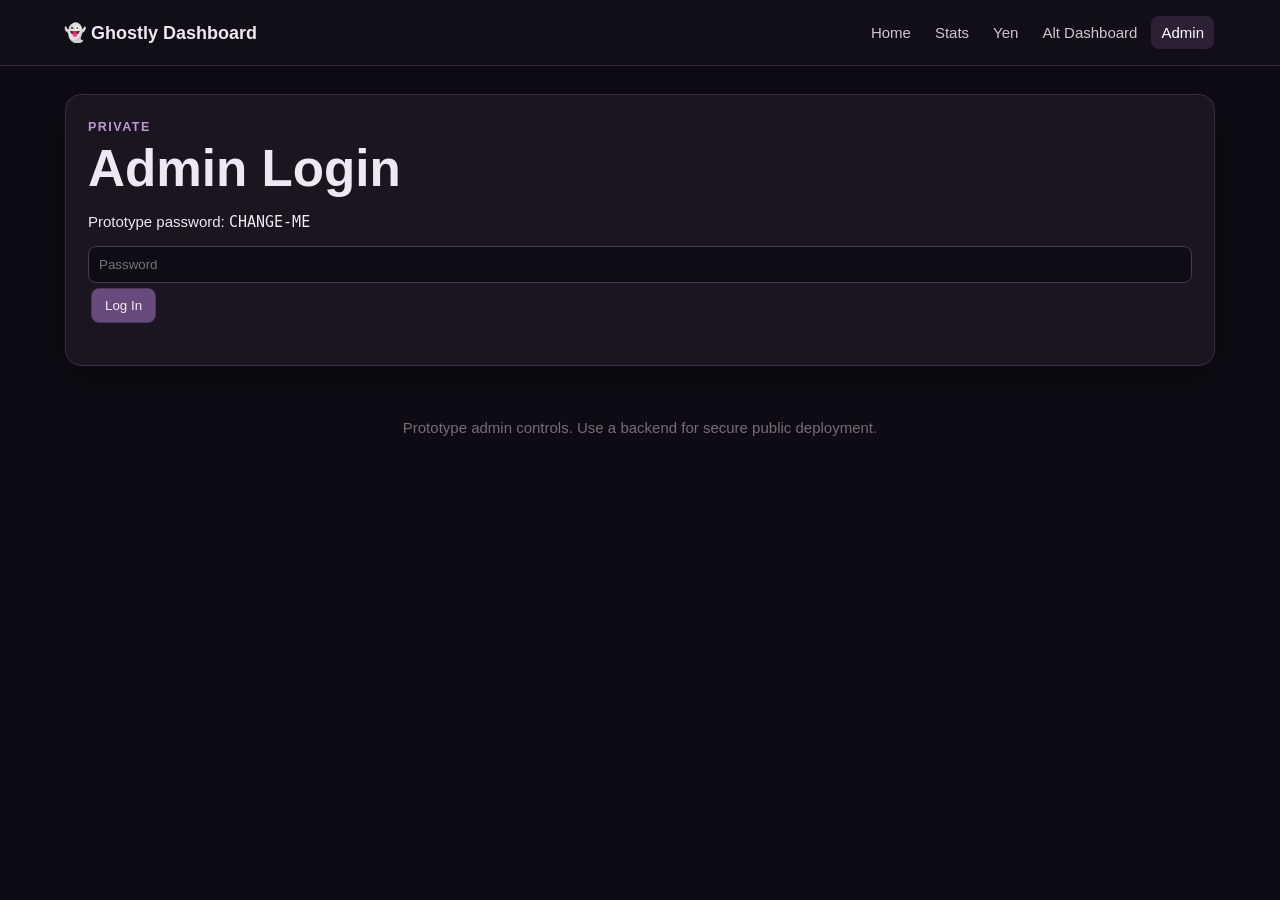
==== admin.html @ cbbe0708 "Add files via upload" ====
<!doctype html><html lang="en"><head><meta charset="utf-8"><meta name="viewport" content="width=device-width,initial-scale=1"><title>Admin</title><link rel="stylesheet" href="style.css"></head><body><nav><b>👻 Ghostly Dashboard</b><div><a href="index.html">Home</a><a href="stats.html">Stats</a><a href="yen.html">Yen</a><a href="alts.html">Alt Dashboard</a><a class="active" href="admin.html">Admin</a></div></nav><main><section id="login" class="card narrow"><small>PRIVATE</small><h1>Admin Login</h1><p>Prototype password: <code>CHANGE-ME</code></p><input id="password" type="password" placeholder="Password"><button id="loginBtn" class="btn primary">Log In</button><p id="loginError" class="error"></p></section>
<section id="panel" class="hidden"><section class="card"><div class="sectionTitle"><div><small>CONTROL CENTER</small><h1>Data Management</h1></div><button id="logout" class="btn">Log Out</button></div><p>Edit the placeholder data below. Changes save in this browser.</p></section>
<div class="adminGrid">
<article class="card"><h2>Yen Classes</h2><div id="classes"></div><button class="btn primary add" data-type="classes">+ Add Class</button></article>
<article class="card"><h2>Titles</h2><div id="titles"></div><button class="btn primary add" data-type="titles">+ Add Title</button></article>
<article class="card"><h2>Champion Traits</h2><div id="traits"></div><button class="btn primary add" data-type="traits">+ Add Trait</button></article>
<article class="card"><h2>Passives</h2><div id="passives"></div><button class="btn primary add" data-type="passives">+ Add Passive</button></article>
<article class="card"><h2>Potions</h2><div id="potions"></div><button class="btn primary add" data-type="potions">+ Add Potion</button></article>
<article class="card"><h2>Stat Calculator Data</h2><div id="statsEdit"></div></article>
<article class="card"><h2>Yen Activity Data</h2><div id="activityEdit"></div></article>
<article class="card"><h2>Public Stock</h2><label>Tower Tokens<input id="stockTokens" type="number"></label><label>Limbo Keys<input id="stockKeys" type="number"></label><button id="stockSave" class="btn primary">Save Stock</button></article>
</div>
<section class="card"><div class="sectionTitle"><h2>Backups & Change History</h2><div><button id="backup" class="btn">Create Backup</button><button id="undo" class="btn">Undo</button></div></div><div id="history"></div></section></section></main><footer>Prototype admin controls. Use a backend for secure public deployment.</footer><script src="main.js"></script><script src="admin.js"></script></body></html>
---- style.css ----
*{box-sizing:border-box}body{margin:0;background:#0f0b14;color:#eee7f5;font:15px Segoe UI,Arial,sans-serif}nav{position:sticky;top:0;z-index:5;padding:14px 5%;background:#130e19ee;border-bottom:1px solid #35283e;display:flex;justify-content:space-between;gap:15px;align-items:center;flex-wrap:wrap}nav b{font-size:18px}nav a{color:#cfc4d7;text-decoration:none;padding:8px 10px;border-radius:8px;margin:2px;display:inline-block}nav a:hover,nav a.active{background:#2c2035;color:white}main{width:min(1150px,92%);margin:28px auto}.card{background:#1b1521;border:1px solid #3a2c44;border-radius:16px;padding:22px;margin-bottom:18px;box-shadow:0 12px 35px #0004}.hero{padding:35px}.hero h1,h1{font-size:clamp(2rem,5vw,3.2rem);margin:5px 0 10px}.grid{display:grid;gap:15px}.two{grid-template-columns:repeat(2,1fr)}.three{grid-template-columns:repeat(3,1fr)}label{display:flex;flex-direction:column;gap:5px;color:#cfc4d7;margin:9px 0}input,select{background:#100c15;color:white;border:1px solid #493a53;border-radius:8px;padding:10px;width:100%}.btn{background:#271d2e;color:#eee;border:1px solid #4a3955;border-radius:8px;padding:9px 13px;cursor:pointer;margin:5px 3px}.primary{background:#684b7d}.danger{background:#612b36}.stock,.summary{display:grid;grid-template-columns:repeat(4,1fr);gap:12px}.stock div,.summary div{background:#151019;border:1px solid #33263d;border-radius:10px;padding:15px}.stock span{display:block;color:#a99eaf}.stock strong,.summary strong{display:block;font-size:1.7rem;margin-top:4px}.quick{display:grid;grid-template-columns:auto 1fr;gap:0 10px;padding:14px;background:#151019;border:1px solid #33263d;border-radius:10px;color:white;text-decoration:none;margin:8px 0}.quick small{grid-column:2;color:#a99eaf}.tabs{display:flex;gap:8px;flex-wrap:wrap;margin-top:15px}.tabs button{padding:10px 14px;background:#19121f;color:#ddd;border:1px solid #493957;border-radius:9px}.tabs button.active{background:#694c80}.result{display:flex;justify-content:space-between;padding:14px;margin-top:10px;background:#241a2d;border:1px solid #4b3857;border-radius:10px}.result strong{color:#d9bbed}.checks{display:flex;gap:20px;flex-wrap:wrap;margin:15px 0}.checks label{display:block}.inner{background:#151019;border:1px solid #33263d;border-radius:12px;padding:16px}.activityGrid,.adminGrid{display:grid;grid-template-columns:repeat(3,1fr);gap:16px}.adminGrid{grid-template-columns:repeat(2,1fr)}.altGrid{display:grid;grid-template-columns:repeat(2,1fr);gap:15px}.alt{border:1px solid #3a2c44;border-radius:14px;padding:17px;background:#1b1521}.alt.done{border-color:#648b70}.alt.disabled{opacity:.55}.altTop{display:flex;justify-content:space-between;gap:10px}.counterGrid{display:grid;grid-template-columns:repeat(3,1fr);gap:8px}.counter{background:#120e16;padding:10px;border-radius:9px}.counter input{margin:6px 0}.toolbar,.sectionTitle{display:flex;justify-content:space-between;align-items:center;gap:15px}.adminRow{display:grid;grid-template-columns:1fr .6fr auto;gap:7px;margin:7px 0;align-items:center}.history{padding:8px 0;border-bottom:1px solid #30243a}.error{color:#ff899d}.hidden{display:none!important}.badge{padding:6px 10px;background:#2c2035;border-radius:99px;color:#d9bbed}small{color:#bd9bd1;font-weight:700;letter-spacing:.12em}footer{text-align:center;color:#766b7c;padding:25px}@media(max-width:850px){.three,.activityGrid,.adminGrid{grid-template-columns:1fr 1fr}.stock,.summary{grid-template-columns:repeat(2,1fr)}.altGrid{grid-template-columns:1fr}}@media(max-width:600px){.two,.three,.activityGrid,.adminGrid,.stock,.summary,.counterGrid{grid-template-columns:1fr}nav{align-items:flex-start}nav div{overflow:auto;white-space:nowrap;width:100%}.card{padding:16px}.altTop,.toolbar,.sectionTitle{flex-direction:column;align-items:stretch}.adminRow{grid-template-columns:1fr}}
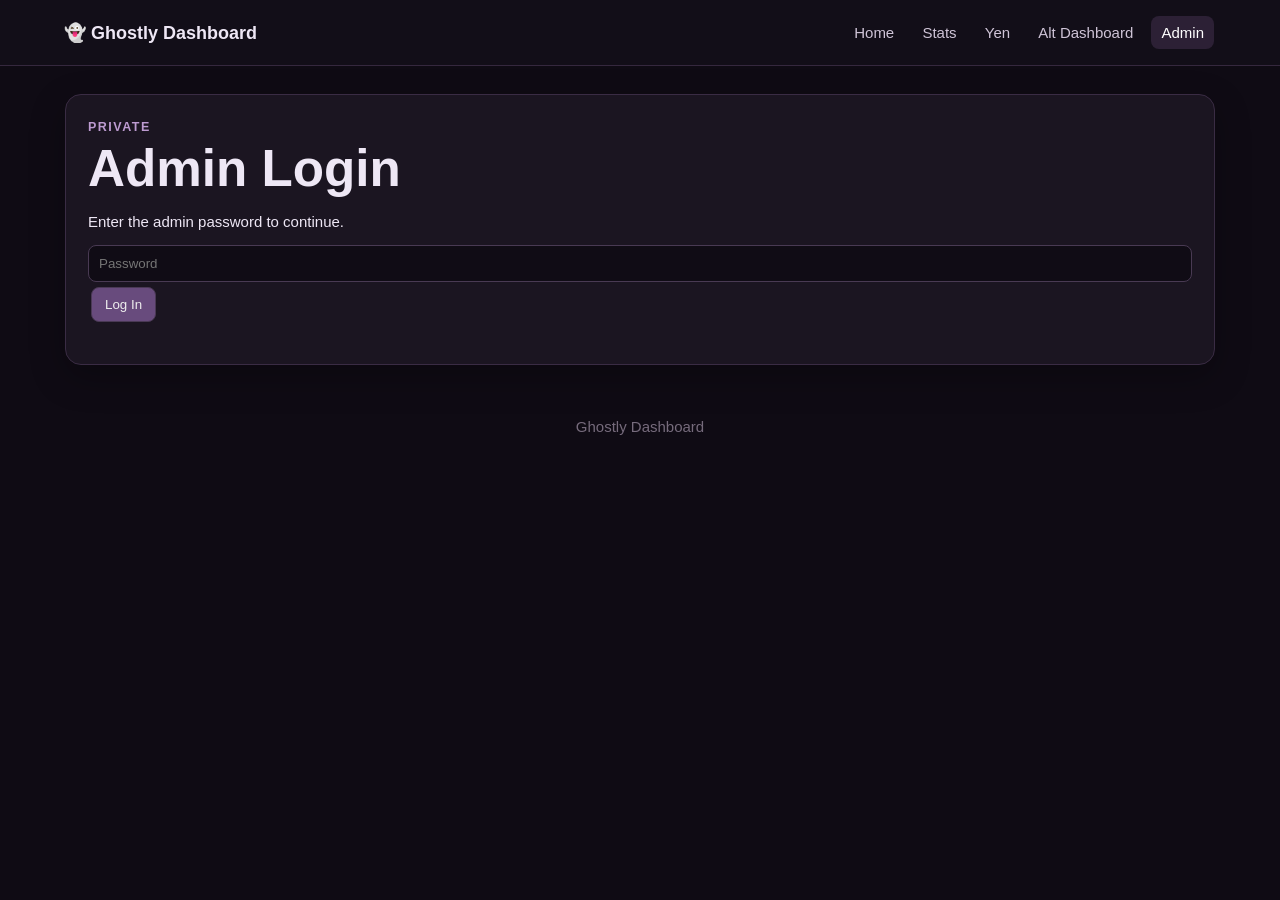
==== commit b9e730e1: "Update admin.html" ====
--- a/admin.html
+++ b/admin.html
@@ -1,13 +1,249 @@
-<!doctype html><html lang="en"><head><meta charset="utf-8"><meta name="viewport" content="width=device-width,initial-scale=1"><title>Admin</title><link rel="stylesheet" href="style.css"></head><body><nav><b>👻 Ghostly Dashboard</b><div><a href="index.html">Home</a><a href="stats.html">Stats</a><a href="yen.html">Yen</a><a href="alts.html">Alt Dashboard</a><a class="active" href="admin.html">Admin</a></div></nav><main><section id="login" class="card narrow"><small>PRIVATE</small><h1>Admin Login</h1><p>Prototype password: <code>CHANGE-ME</code></p><input id="password" type="password" placeholder="Password"><button id="loginBtn" class="btn primary">Log In</button><p id="loginError" class="error"></p></section>
-<section id="panel" class="hidden"><section class="card"><div class="sectionTitle"><div><small>CONTROL CENTER</small><h1>Data Management</h1></div><button id="logout" class="btn">Log Out</button></div><p>Edit the placeholder data below. Changes save in this browser.</p></section>
-<div class="adminGrid">
-<article class="card"><h2>Yen Classes</h2><div id="classes"></div><button class="btn primary add" data-type="classes">+ Add Class</button></article>
-<article class="card"><h2>Titles</h2><div id="titles"></div><button class="btn primary add" data-type="titles">+ Add Title</button></article>
-<article class="card"><h2>Champion Traits</h2><div id="traits"></div><button class="btn primary add" data-type="traits">+ Add Trait</button></article>
-<article class="card"><h2>Passives</h2><div id="passives"></div><button class="btn primary add" data-type="passives">+ Add Passive</button></article>
-<article class="card"><h2>Potions</h2><div id="potions"></div><button class="btn primary add" data-type="potions">+ Add Potion</button></article>
-<article class="card"><h2>Stat Calculator Data</h2><div id="statsEdit"></div></article>
-<article class="card"><h2>Yen Activity Data</h2><div id="activityEdit"></div></article>
-<article class="card"><h2>Public Stock</h2><label>Tower Tokens<input id="stockTokens" type="number"></label><label>Limbo Keys<input id="stockKeys" type="number"></label><button id="stockSave" class="btn primary">Save Stock</button></article>
-</div>
-<section class="card"><div class="sectionTitle"><h2>Backups & Change History</h2><div><button id="backup" class="btn">Create Backup</button><button id="undo" class="btn">Undo</button></div></div><div id="history"></div></section></section></main><footer>Prototype admin controls. Use a backend for secure public deployment.</footer><script src="main.js"></script><script src="admin.js"></script></body></html>+<!DOCTYPE html>
+<html lang="en">
+<head>
+    <meta charset="UTF-8">
+    <meta name="viewport" content="width=device-width, initial-scale=1.0">
+    <title>Admin - Ghostly Dashboard</title>
+    <link rel="stylesheet" href="style.css">
+</head>
+
+<body>
+
+<nav>
+    <b>👻 Ghostly Dashboard</b>
+
+    <div>
+        <a href="index.html">Home</a>
+        <a href="stats.html">Stats</a>
+        <a href="yen.html">Yen</a>
+        <a href="alts.html">Alt Dashboard</a>
+        <a class="active" href="admin.html">Admin</a>
+    </div>
+</nav>
+
+<main>
+
+    <!-- LOGIN -->
+    <section id="login" class="card narrow">
+
+        <small>PRIVATE</small>
+
+        <h1>Admin Login</h1>
+
+        <p>Enter the admin password to continue.</p>
+
+        <form id="loginForm">
+
+            <input
+                id="password"
+                type="password"
+                placeholder="Password"
+                autocomplete="current-password"
+            >
+
+            <button
+                type="submit"
+                class="btn primary">
+                Log In
+            </button>
+
+            <p id="loginError" class="error"></p>
+
+        </form>
+
+    </section>
+
+
+    <!-- ADMIN PANEL -->
+    <section id="panel" style="display:none;">
+
+        <section class="card">
+
+            <div class="sectionTitle">
+
+                <div>
+                    <small>CONTROL CENTER</small>
+                    <h1>Data Management</h1>
+                </div>
+
+                <button
+                    id="logout"
+                    class="btn">
+                    Log Out
+                </button>
+
+            </div>
+
+            <p>
+                Edit the placeholder data used throughout your website.
+            </p>
+
+        </section>
+
+
+        <div class="adminGrid">
+
+            <article class="card">
+
+                <h2>Yen Classes</h2>
+
+                <div id="classes"></div>
+
+                <button
+                    class="btn primary add"
+                    data-type="classes">
+                    + Add Class
+                </button>
+
+            </article>
+
+
+            <article class="card">
+
+                <h2>Titles</h2>
+
+                <div id="titles"></div>
+
+                <button
+                    class="btn primary add"
+                    data-type="titles">
+                    + Add Title
+                </button>
+
+            </article>
+
+
+            <article class="card">
+
+                <h2>Champion Traits</h2>
+
+                <div id="traits"></div>
+
+                <button
+                    class="btn primary add"
+                    data-type="traits">
+                    + Add Trait
+                </button>
+
+            </article>
+
+
+            <article class="card">
+
+                <h2>Passives</h2>
+
+                <div id="passives"></div>
+
+                <button
+                    class="btn primary add"
+                    data-type="passives">
+                    + Add Passive
+                </button>
+
+            </article>
+
+
+            <article class="card">
+
+                <h2>Potions</h2>
+
+                <div id="potions"></div>
+
+                <button
+                    class="btn primary add"
+                    data-type="potions">
+                    + Add Potion
+                </button>
+
+            </article>
+
+
+            <article class="card">
+
+                <h2>Stat Calculator Data</h2>
+
+                <div id="statsEdit"></div>
+
+            </article>
+
+
+            <article class="card">
+
+                <h2>Yen Activity Data</h2>
+
+                <div id="activityEdit"></div>
+
+            </article>
+
+
+            <article class="card">
+
+                <h2>Public Stock</h2>
+
+                <label>
+                    Tower Tokens
+                    <input
+                        id="stockTokens"
+                        type="number">
+                </label>
+
+                <label>
+                    Limbo Keys
+                    <input
+                        id="stockKeys"
+                        type="number">
+                </label>
+
+                <button
+                    id="stockSave"
+                    class="btn primary">
+                    Save Stock
+                </button>
+
+            </article>
+
+        </div>
+
+
+        <section class="card">
+
+            <div class="sectionTitle">
+
+                <h2>Backups & Change History</h2>
+
+                <div>
+
+                    <button
+                        id="backup"
+                        class="btn">
+                        Create Backup
+                    </button>
+
+                    <button
+                        id="undo"
+                        class="btn">
+                        Undo
+                    </button>
+
+                </div>
+
+            </div>
+
+            <div id="history"></div>
+
+        </section>
+
+    </section>
+
+</main>
+
+<footer>
+    Ghostly Dashboard
+</footer>
+
+
+<script src="main.js"></script>
+<script src="admin.js"></script>
+
+</body>
+</html>
